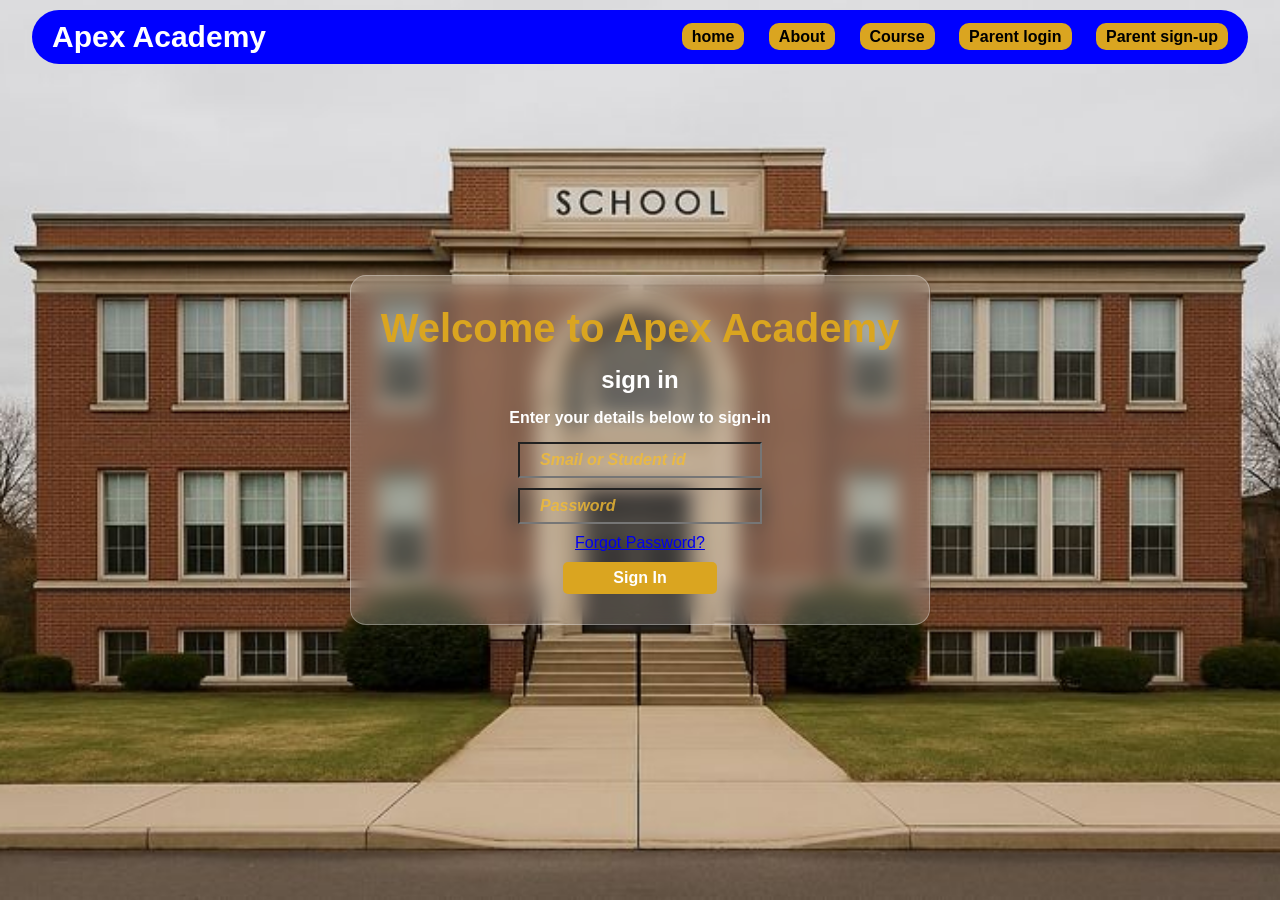
==== login.html @ 3ed60700 "Add project source files" ====
<!DOCTYPE html>
<html lang="en">

<head>
    <meta charset="UTF-8">
    <meta name="viewport" content="width=device-width, initial-scale=1.0">
    <link
        href="https://fonts.googleapis.com/css2?family=Playfair+Display:ital,wght@1,400;1,500&family=Poppins:wght@300;400;500;600;700&display=swap"
        rel="stylesheet">
    <link rel="stylesheet" href="school.css" title="Apex Academy">
</head>

<body>

    <header class="navbar">
        <p class="logo">Apex Academy</p>

        <nav class="navlinks">
            <a href="index.html">home</a>
            <a href="index.html">About</a>
            <a href="index.html">Course</a>
            <a href="login.html">Parent login</a>
            <a href="signup.html">Parent sign-up</a>




            <!-- <a href="#">home</a>
            <a href="index.html">About</a>
            <a href="index.html#">Course</a>
            <a href="#">Exploites</a>
            <a href="login.html">Parent login</a>
            <a href="signup.html">Parent sign-up</a> -->
        </nav>


    </header>


    <div class="content">

        <img src="./pictures/download.jpg" alt="login-Background" class="loging-img">
        <div class="form-box">
            <h1>Welcome to Apex Academy</h1>
            <h2>sign in</h2>
            <p>Enter your details below to sign-in</p>
            <input type="email" placeholder="Smail or Student id"> <br>
            <input type="password" placeholder="Password"> <br>
            <a href="#">Forgot Password?</a> <br>
            <button>Sign In</button>
        </div>




    </div>

</body>

</html>
---- school.css ----
* {
    box-sizing: border-box;
    margin: 0;
    padding: 0;
}

body {
    font-family: 'Segoe UI', Tahoma, Geneva, Verdana, sans-serif;
}

/* 
.navbar {
    display: flex;
    color: white;
    background: blue;
    width: 95%;
    border-radius: 30px;
    margin-left: 50%;
    transform: translateX(-50%);
    justify-content: space-between;
    align-items: center;
    position: fixed;
    margin-top: 10px;
    z-index: 9999;
} */

.navbar {
    display: flex;
    color: white;
    background: blue;
    width: 95%;
    border-radius: 30px;
    position: fixed;
    top: 10px;
    /* Required for position: fixed to display correctly */
    left: 50%;
    transform: translateX(-50%);
    justify-content: space-between;
    align-items: center;
    z-index: 9999;
    /* Higher than hero content */
}


.logo {
    font-size: 30px;
    font-weight: bold;
    font-family: 'Segoe UI', Tahoma, Geneva, Verdana, sans-serif;
    padding: 10px 20px;
    color: white;
}

.navlinks a {
    text-decoration: none;
    margin-right: 20px;
    color: black;
    justify-content: space-between;
    padding: 5px 10px;
    background: goldenrod;
    border-radius: 10px;
    font-weight: bold;
}

.hero {
    position: relative;
    /* REQUIRED for absolute children */
    height: 100vh;
    width: 100%;
    display: flex;
    color: white;
    overflow: hidden;
    /* Prevents scrollbars from scale(1.05) */
}

.hero-bg-img {
    position: absolute;
    top: 0;
    left: 0;
    width: 100vw;
    height: 100%;
    object-fit: cover;
    filter: blur(8px);
    transform: scale(1.05);
    z-index: 1;
}

.hero-content {
    position: relative;
    z-index: 2;
}

.hero-content {
    margin-top: 7rem;
    margin-left: 1rem;
    font-size: 2rem;
    font-weight: bolder;
}

.about-content {
    padding: 10px;
    margin-top: 1rem;
    font-size: 30px;
    font-weight: bolder;
    background-color: grey;
    border-radius: 30px;
}

.about-content p {
    font-size: 20px;
    font-weight: bold;
    padding: 10px;
}

.about-content span {
    display: inline-block;
    padding: 7px;
    line-height: 1.2;
    font-weight: bolder;
    font-size: 24px;
    color: rgb(174, 147, 10);
}

.cards {
    display: grid;
    grid-template-columns: repeat(auto-fit, minmax(200px, 1fr));
    gap: 20px;
    margin: 0 60px;
}

/* .card {
    position: relative;
    background: #f9f9f9;
    padding: 15px;
    border-radius: 8px;
    text-align: left;
} */

.card {
    position: relative;
    background: #f9f9f9;
    padding: 15px;
    border-radius: 8px;
    text-align: left;
}

.card h2 {
    background: transparent;
}

.course-img {
    margin: 10px 0;
    width: 100%;
    height: 340px;
    object-fit: cover;
    border-radius: 4px;

}

.course-text {
    font-size: 18px;
    font-weight: bold;
    color: goldenrod;
    margin-top: auto;
    /* Pushes text neatly to the bottom of the card */
}

.info {
    font-size: 2rem;
    font-weight: bold;
    padding: 10px;
}

/* log-in page */
.content {
    position: relative;
    width: 100vw;
    height: 100vh;
    display: flex;
    justify-content: center;
    align-items: center;
    overflow: hidden;
}

/* Background image fills the entire screen behind the form */
.loging-img {
    position: absolute;
    top: 0;
    left: 0;
    width: 100%;
    height: 100%;
    object-fit: cover;
    z-index: 1;
}

/* Form container sits layered on top of the image */
.form-box {
    position: relative;
    z-index: 2;
    /* Keeps text and inputs above the background image */
    color: white;
    text-align: center;
    background: rgba(23, 22, 31, 0.6);
    /* Optional dark background for text readability */
    padding: 80px;



    background: rgba(255, 255, 255, 0.2);

    /* 2. The blur effect applied to whatever is behind this box */
    backdrop-filter: blur(10px);
    -webkit-backdrop-filter: blur(10px);
    /* Support for Safari */

    /* 3. Rounded corners & padding */
    border-radius: 16px;
    padding: 30px;

    /* 4. Subtle border to give it a glass edge look */
    border: 1px solid rgba(255, 255, 255, 0.3);

    /* 5. Soft shadow for depth */
    box-shadow: 0 4px 30px rgba(0, 0, 0, 0.1);
}

h1 {
    font-size: 40px;
    color: goldenrod;
    font-weight: bolder;
    font-family: 'Franklin Gothic Medium', 'Arial Narrow', Arial, sans-serif;
    margin-bottom: 15px;
}

.form-box input{
    padding: 7px 20px;
    font-size: 16px;
    text-align: left;
    background-color: transparent;
    border: 1px soli goldenrod;
    margin-bottom: 10px;
}

button {
    margin-top: 10px;
    font-weight: bold;
    font-size: 16px;
    color: white;
    background-color: goldenrod;
    padding: 7px 50px;
    border-radius: 5px;
    border: none;
}

.form-box input::placeholder {
    font-weight: bold;
    font-style: italic;
    color: rgb(243, 188, 50); /* Change to your preferred color */
    opacity: 0.8; /* Ensures color isn't washed out by browser defaults */
}

.form-box p{
    padding: 15px 0;
    font-weight: bold;
}
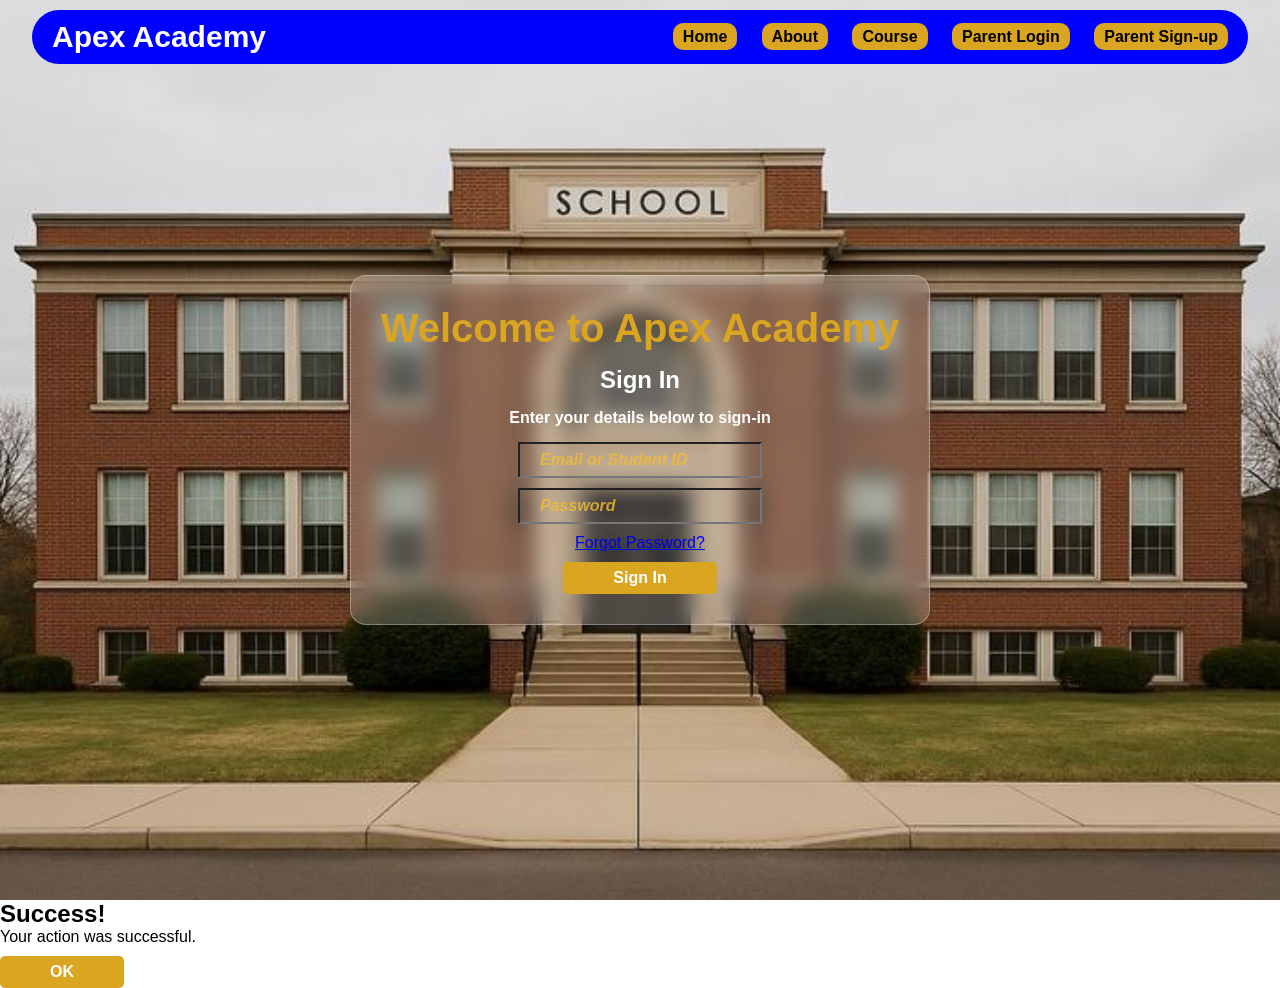
==== commit 300f7ebf: "modal" ====
--- a/login.html
+++ b/login.html
@@ -4,10 +4,9 @@
 <head>
     <meta charset="UTF-8">
     <meta name="viewport" content="width=device-width, initial-scale=1.0">
-    <link
-        href="https://fonts.googleapis.com/css2?family=Playfair+Display:ital,wght@1,400;1,500&family=Poppins:wght@300;400;500;600;700&display=swap"
-        rel="stylesheet">
-    <link rel="stylesheet" href="school.css" title="Apex Academy">
+    <title>Apex Academy - Sign In</title>
+    <link href="https://fonts.googleapis.com/css2?family=Playfair+Display:ital,wght@1,400;1,500&family=Poppins:wght@300;400;500;600;700&display=swap" rel="stylesheet">
+    <link rel="stylesheet" href="school.css">
 </head>
 
 <body>
@@ -16,45 +15,45 @@
         <p class="logo">Apex Academy</p>
 
         <nav class="navlinks">
-            <a href="index.html">home</a>
-            <a href="index.html">About</a>
-            <a href="index.html">Course</a>
-            <a href="login.html">Parent login</a>
-            <a href="signup.html">Parent sign-up</a>
-
-
-
-
-            <!-- <a href="#">home</a>
-            <a href="index.html">About</a>
-            <a href="index.html#">Course</a>
-            <a href="#">Exploites</a>
-            <a href="login.html">Parent login</a>
-            <a href="signup.html">Parent sign-up</a> -->
+            <a href="index.html">Home</a>
+            <a href="index.html#about">About</a>
+            <a href="index.html#course">Course</a>
+            <a href="login.html">Parent Login</a>
+            <a href="signup.html">Parent Sign-up</a>
         </nav>
-
-
     </header>
-
 
     <div class="content">
 
         <img src="./pictures/download.jpg" alt="login-Background" class="loging-img">
+        
         <div class="form-box">
             <h1>Welcome to Apex Academy</h1>
-            <h2>sign in</h2>
+            <h2>Sign In</h2>
             <p>Enter your details below to sign-in</p>
-            <input type="email" placeholder="Smail or Student id"> <br>
-            <input type="password" placeholder="Password"> <br>
-            <a href="#">Forgot Password?</a> <br>
-            <button>Sign In</button>
+
+            <!-- WRAPPED IN A FORM TAG -->
+            <form>
+                <input type="text" placeholder="Email or Student ID" required> <br>
+                <input type="password" placeholder="Password" required> <br>
+                <a href="#">Forgot Password?</a> <br>
+                <button type="submit">Sign In</button>
+            </form>
         </div>
-
-
-
 
     </div>
 
+    <!-- Success Modal -->
+    <div id="successModal" class="modal-overlay">
+        <div class="modal-card">
+            <h2 id="modalTitle">Success!</h2>
+            <p id="modalMessage">Your action was successful.</p>
+            <button id="modalCloseBtn" type="button">OK</button>
+        </div>
+    </div>
+
+    <!-- Link your JS file once at the bottom -->
+    <script src="js/web.js"></script>
 </body>
 
 </html>
